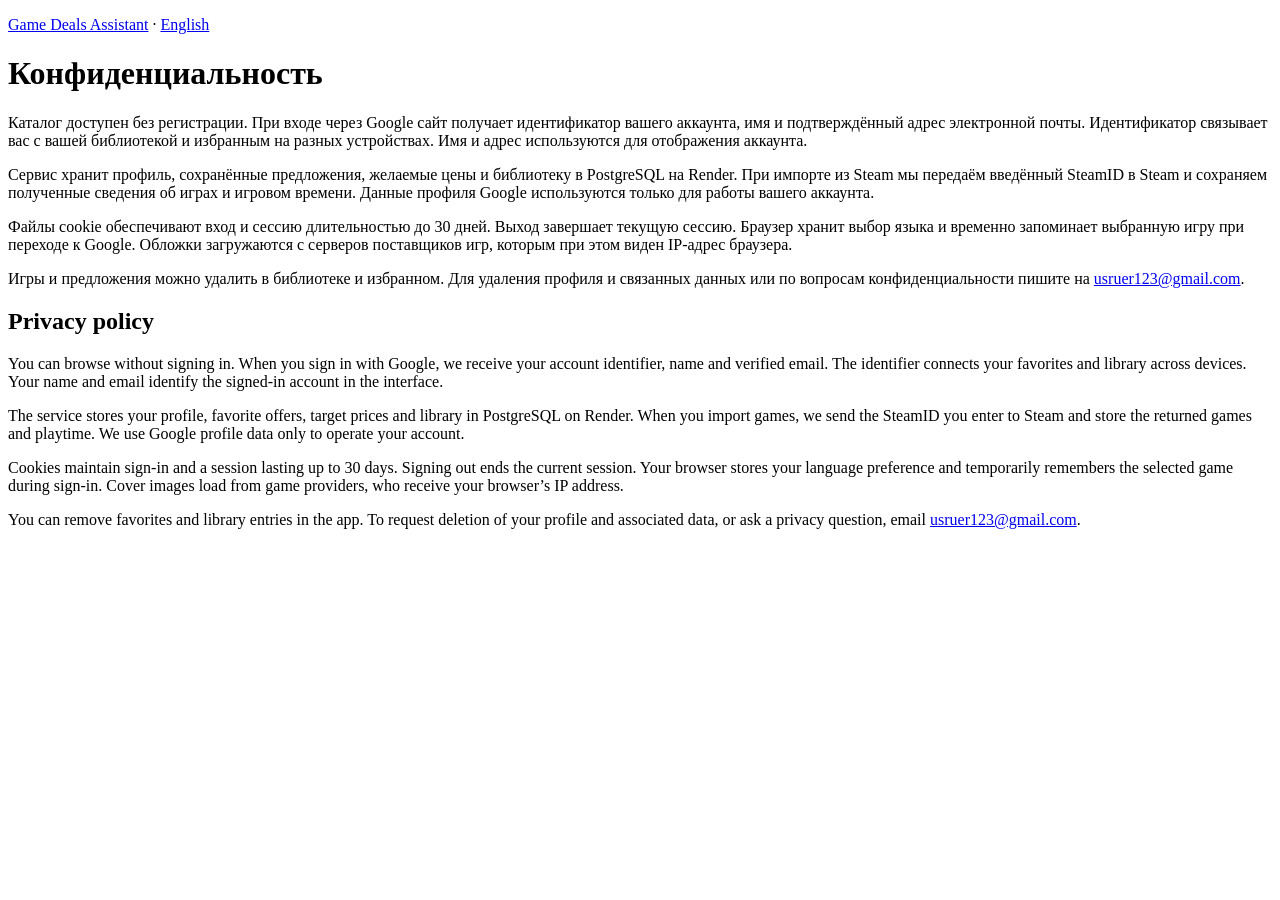
==== app/static/privacy.html @ e1959167 "Publish OAuth privacy and terms pages in the catalog" ====
<!doctype html>
<html lang="ru">
  <head>
    <meta charset="utf-8">
    <meta name="viewport" content="width=device-width, initial-scale=1">
    <title>Конфиденциальность · Game Deals Assistant</title>
    <link rel="stylesheet" href="/static/styles.css">
  </head>
  <body>
    <main class="wrap policy">
      <p><a href="/">Game Deals Assistant</a> · <a href="#english" lang="en">English</a></p>
      <h1>Конфиденциальность</h1>
      <p>Каталог доступен без регистрации. При входе через Google сайт получает идентификатор вашего аккаунта, имя и подтверждённый адрес электронной почты. Идентификатор связывает вас с вашей библиотекой и избранным на разных устройствах. Имя и адрес используются для отображения аккаунта.</p>
      <p>Сервис хранит профиль, сохранённые предложения, желаемые цены и библиотеку в PostgreSQL на Render. При импорте из Steam мы передаём введённый SteamID в Steam и сохраняем полученные сведения об играх и игровом времени. Данные профиля Google используются только для работы вашего аккаунта.</p>
      <p>Файлы cookie обеспечивают вход и сессию длительностью до 30 дней. Выход завершает текущую сессию. Браузер хранит выбор языка и временно запоминает выбранную игру при переходе к Google. Обложки загружаются с серверов поставщиков игр, которым при этом виден IP-адрес браузера.</p>
      <p>Игры и предложения можно удалить в библиотеке и избранном. Для удаления профиля и связанных данных или по вопросам конфиденциальности пишите на <a href="mailto:usruer123@gmail.com">usruer123@gmail.com</a>.</p>
      <section id="english" lang="en">
        <h2>Privacy policy</h2>
        <p>You can browse without signing in. When you sign in with Google, we receive your account identifier, name and verified email. The identifier connects your favorites and library across devices. Your name and email identify the signed-in account in the interface.</p>
        <p>The service stores your profile, favorite offers, target prices and library in PostgreSQL on Render. When you import games, we send the SteamID you enter to Steam and store the returned games and playtime. We use Google profile data only to operate your account.</p>
        <p>Cookies maintain sign-in and a session lasting up to 30 days. Signing out ends the current session. Your browser stores your language preference and temporarily remembers the selected game during sign-in. Cover images load from game providers, who receive your browser’s IP address.</p>
        <p>You can remove favorites and library entries in the app. To request deletion of your profile and associated data, or ask a privacy question, email <a href="mailto:usruer123@gmail.com">usruer123@gmail.com</a>.</p>
      </section>
    </main>
  </body>
</html>
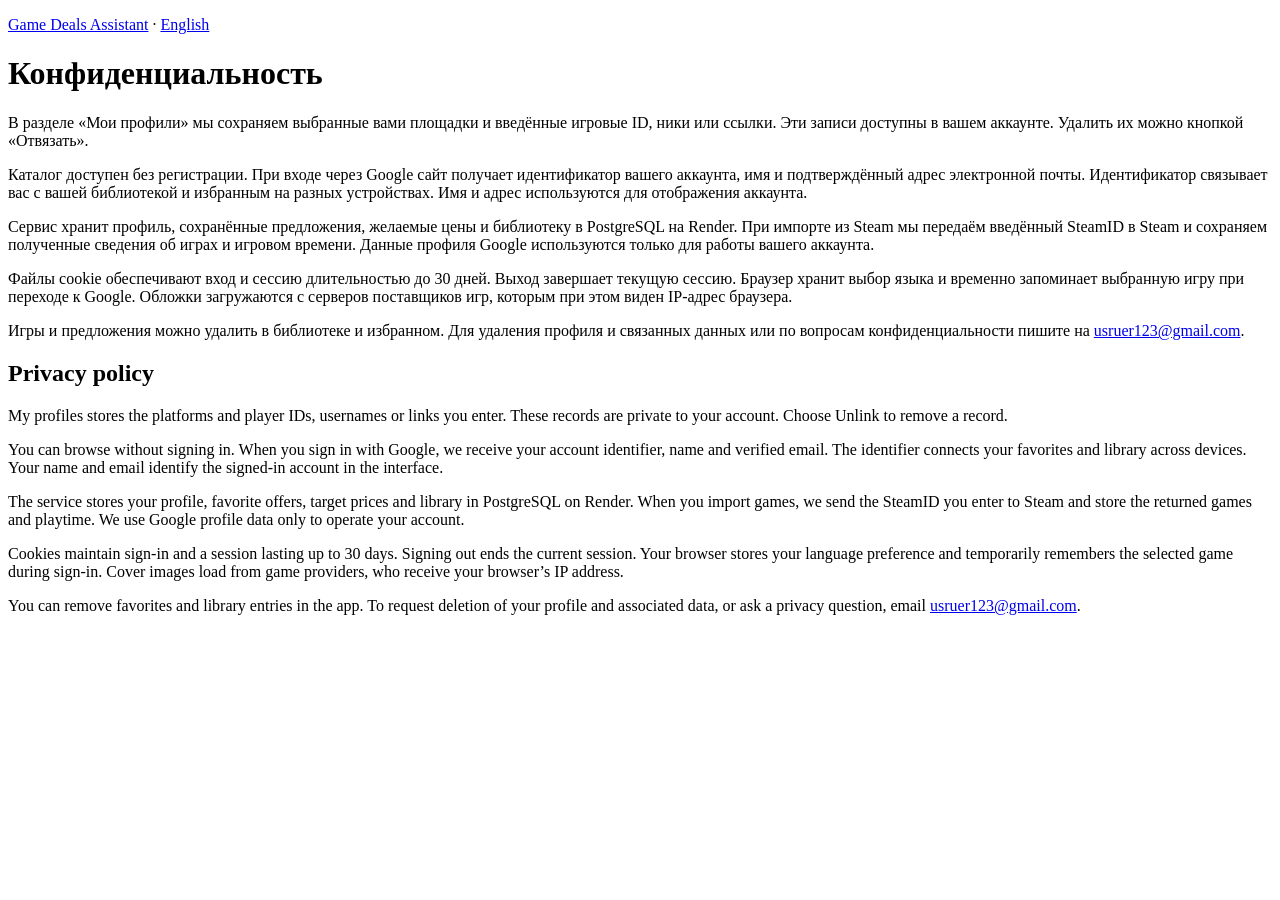
==== commit 2bffc633: "Manage private gaming profiles across platforms" ====
--- a/app/static/privacy.html
+++ b/app/static/privacy.html
@@ -10,12 +10,14 @@
     <main class="wrap policy">
       <p><a href="/">Game Deals Assistant</a> · <a href="#english" lang="en">English</a></p>
       <h1>Конфиденциальность</h1>
+      <p>В разделе «Мои профили» мы сохраняем выбранные вами площадки и введённые игровые ID, ники или ссылки. Эти записи доступны в вашем аккаунте. Удалить их можно кнопкой «Отвязать».</p>
       <p>Каталог доступен без регистрации. При входе через Google сайт получает идентификатор вашего аккаунта, имя и подтверждённый адрес электронной почты. Идентификатор связывает вас с вашей библиотекой и избранным на разных устройствах. Имя и адрес используются для отображения аккаунта.</p>
       <p>Сервис хранит профиль, сохранённые предложения, желаемые цены и библиотеку в PostgreSQL на Render. При импорте из Steam мы передаём введённый SteamID в Steam и сохраняем полученные сведения об играх и игровом времени. Данные профиля Google используются только для работы вашего аккаунта.</p>
       <p>Файлы cookie обеспечивают вход и сессию длительностью до 30 дней. Выход завершает текущую сессию. Браузер хранит выбор языка и временно запоминает выбранную игру при переходе к Google. Обложки загружаются с серверов поставщиков игр, которым при этом виден IP-адрес браузера.</p>
       <p>Игры и предложения можно удалить в библиотеке и избранном. Для удаления профиля и связанных данных или по вопросам конфиденциальности пишите на <a href="mailto:usruer123@gmail.com">usruer123@gmail.com</a>.</p>
       <section id="english" lang="en">
         <h2>Privacy policy</h2>
+        <p>My profiles stores the platforms and player IDs, usernames or links you enter. These records are private to your account. Choose Unlink to remove a record.</p>
         <p>You can browse without signing in. When you sign in with Google, we receive your account identifier, name and verified email. The identifier connects your favorites and library across devices. Your name and email identify the signed-in account in the interface.</p>
         <p>The service stores your profile, favorite offers, target prices and library in PostgreSQL on Render. When you import games, we send the SteamID you enter to Steam and store the returned games and playtime. We use Google profile data only to operate your account.</p>
         <p>Cookies maintain sign-in and a session lasting up to 30 days. Signing out ends the current session. Your browser stores your language preference and temporarily remembers the selected game during sign-in. Cover images load from game providers, who receive your browser’s IP address.</p>
